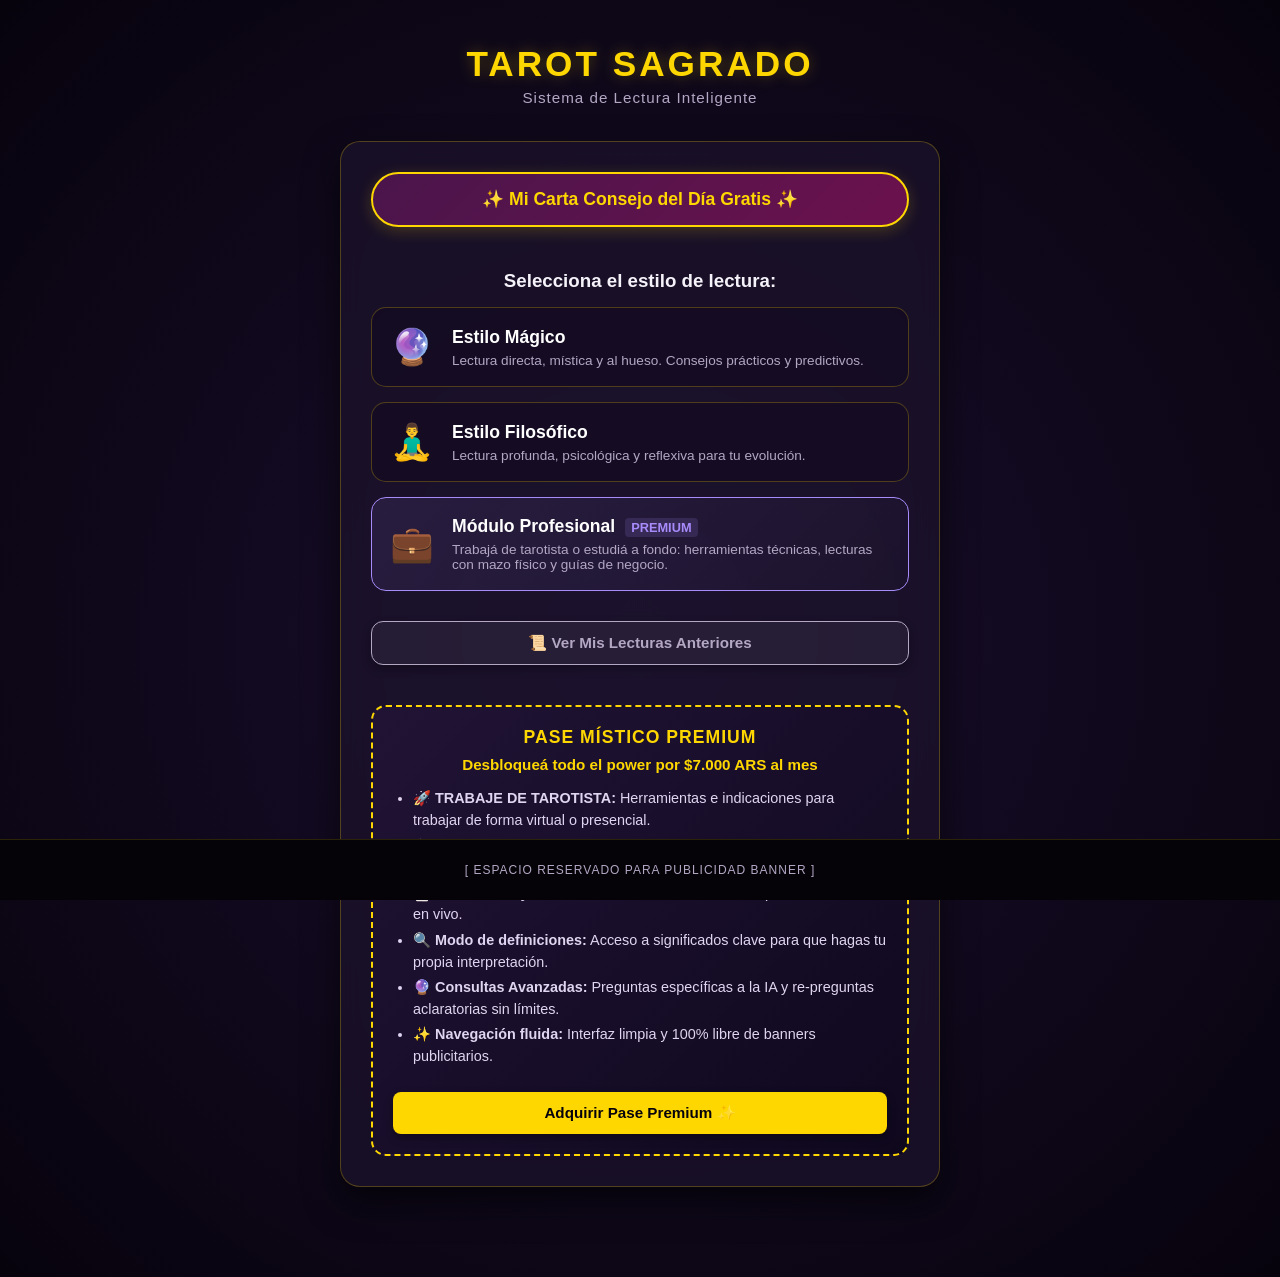
==== index.html @ a41a6e85 "Update index.html" ====
<!DOCTYPE html>
<html lang="es">
<head>
    <meta charset="UTF-8">
    <meta name="viewport" content="width=device-width, initial-scale=1.0">
    <title>Tarot Duplas Místicas</title>
    <link rel="icon" href="data:image/svg+xml,<svg xmlns=%22http://www.w3.org/2000/svg%22 viewBox=%220 0 100 100%22><text y=%22.9em%22 font-size=%2290%22>🔮</text></svg>">
    <link rel="stylesheet" href="./css/estilos.css">
</head>
<body>

<div class="container">
    <h1>Tarot Sagrado</h1>
    <div class="subtitle">Sistema de Lectura Inteligente</div>

    <!-- PANTALLA 1: PORTADA PRINCIPAL -->
    <div id="screen-portada" class="screen">
        <button class="btn-carta-diaria" onclick="tirarCartaDiaria()">
            ✨ Mi Carta Consejo del Día Gratis ✨
        </button>

        <h3 style="margin-bottom: 15px;">Selecciona el estilo de lectura:</h3>
        <div class="menu-portada">
            
            <!-- ESTILO MÁGICO (GRATIS) -->
            <div class="opcion-tarjeta" onclick="irAlEjeConsulta('magico')">
                <div class="opcion-icono">🔮</div>
                <div class="opcion-info">
                    <h3>Estilo Mágico</h3>
                    <p>Lectura directa, mística y al hueso. Consejos prácticos y predictivos.</p>
                </div>
            </div>

            <!-- ESTILO FILOSÓFICO (GRATIS) -->
            <div class="opcion-tarjeta" onclick="irAlEjeConsulta('filosofico')">
                <div class="opcion-icono">🧘‍♂️</div>
                <div class="opcion-info">
                    <h3>Estilo Filosófico</h3>
                    <p>Lectura profunda, psicológica y reflexiva para tu evolución.</p>
                </div>
            </div>

            <!-- 🔥 UNIFICADO: MÓDULO PROFESIONAL (PREMIUM) -->
            <div class="opcion-tarjeta" style="border-color: #a78bfa; background: linear-gradient(135deg, rgba(167, 139, 250, 0.1), rgba(167, 139, 250, 0.01));" onclick="abrirModuloProfesional()">
                <div class="opcion-icono">💼</div>
                <div class="opcion-info">
                    <h3>Módulo Profesional <span style="color: #a78bfa; font-size: 0.8rem; font-weight: bold; background: rgba(167, 139, 250, 0.15); padding: 2px 6px; border-radius: 4px; margin-left: 5px;">PREMIUM</span></h3>
                    <p>Trabajá de tarotista o estudiá a fondo: herramientas técnicas, lecturas con mazo físico y guías de negocio.</p>
                </div>
            </div>
        </div>

        <button onclick="abrirHistorial()" style="background: rgba(255, 255, 255, 0.05); border: 1px solid var(--muted-text); color: var(--muted-text); width: 100%; padding: 12px; margin-bottom: 25px; border-radius: 12px; font-size: 0.95rem; cursor: pointer;">
            📜 Ver Mis Lecturas Anteriores
        </button>

        <!-- BANNER DE SUSCRIPCIÓN PREMIUM -->
        <div class="banner-suscripcion">
            <h4>Pase Místico Premium</h4>
            <p style="font-size: 0.95rem; margin: 5px 0 15px 0; color: #ffd700; font-weight: bold;">
                Desbloqueá todo el power por $7.000 ARS al mes
            </p>
            
            <ul style="text-align: left; margin: 0 auto; max-width: 480px; font-size: 0.9rem; line-height: 1.5;">
                <li>🚀 <b>TRABAJE DE TAROTISTA:</b> Herramientas e indicaciones para trabajar de forma virtual o presencial.</li>
                <li>📚 <b>Primeros pasos:</b> Instrucciones guiadas para comenzar tu camino como tarotista profesional.</li>
                <li>🃏 <b>Mazo Físico y Modo Tarotista:</b> Accesos ilimitados para tus sesiones en vivo.</li>
                <li>🔍 <b>Modo de definiciones:</b> Acceso a significados clave para que hagas tu propia interpretación.</li>
                <li>🔮 <b>Consultas Avanzadas:</b> Preguntas específicas a la IA y re-preguntas aclaratorias sin límites.</li>
                <li>✨ <b>Navegación fluida:</b> Interfaz limpia y 100% libre de banners publicitarios.</li>
            </ul>

            <button class="btn-suscribirse" style="margin-top: 20px;" onclick="window.open('TU_LINK_DE_MERCADO_PAGO', '_blank')">
                Adquirir Pase Premium ✨
            </button>
        </div>
    </div> <!-- AQUÍ ESTABA EL ERROR: Se cerró correctamente la pantalla de portada -->

    <!-- PANTALLA: CARGA DE MAZO FÍSICO -->
    <div id="screen-physic" class="screen hidden" style="display: none;">
        <!-- Se unificó el ID correcto para empatar con app.js -->
    </div>

    <div id="screen-fisico" class="screen hidden" style="display: none;">
        <h2 style="color: #ffd700; margin-bottom: 5px;">🔮 Mazo Físico</h2>
        <p style="font-size: 0.9rem; color: #ccc; margin-bottom: 20px;">
            Mezclá tu mazo de 78 cartas, sacá dos duplas y cargalas a continuación:
        </p>

        <div class="dupla-container" style="background: rgba(255, 255, 255, 0.03); padding: 15px; border-radius: 10px; margin-bottom: 15px; border: 1px solid rgba(255,215,0,0.1);">
            <h4 style="color: #a855f7; margin-bottom: 10px; text-transform: uppercase; font-size: 0.85rem; letter-spacing: 1px;">
                🌓 Dupla 1: Situación Actual y Pasado
            </h4>
            <div style="margin-bottom: 10px;">
                <label style="display:block; font-size: 0.8rem; margin-bottom: 4px;">Carta 1 (Presente):</label>
                <select id="fisico-carta1" class="select-carta-fisica"></select>
            </div>
            <div>
                <label style="display:block; font-size: 0.8rem; margin-bottom: 4px;">Carta 2 (Pasado):</label>
                <select id="fisico-carta2" class="select-carta-fisica"></select>
            </div>
        </div>

        <div class="dupla-container" style="background: rgba(255, 255, 255, 0.03); padding: 15px; border-radius: 10px; margin-bottom: 20px; border: 1px solid rgba(255,215,0,0.1);">
            <h4 style="color: #a855f7; margin-bottom: 10px; text-transform: uppercase; font-size: 0.85rem; letter-spacing: 1px;">
                🚀 Dupla 2: Evolución Futura
            </h4>
            <div style="margin-bottom: 10px;">
                <label style="display:block; font-size: 0.8rem; margin-bottom: 4px;">Carta 3 (Futuro):</label>
                <select id="fisico-carta3" class="select-carta-fisica"></select>
            </div>
            <div>
                <label style="display:block; font-size: 0.8rem; margin-bottom: 4px;">Carta 4 (Resultado):</label>
                <select id="fisico-carta4" class="select-carta-fisica"></select>
            </div>
        </div>

        <button class="btn-carta-diaria" onclick="irAlEjeFisico()" style="background: linear-gradient(135deg, #ffd700, #b8860b); color: #111; font-weight: bold; width: 100%;">
            Confirmar Cartas y Elegir Eje ✨
        </button>
        
        <button onclick="volverAPortada()" style="background: transparent; color: #aaa; border: none; margin-top: 15px; cursor: pointer; text-decoration: underline; font-size: 0.9rem; display: block; margin-left: auto; margin-right: auto;">
            Volver a la portada
        </button>
    </div>

    <!-- PANTALLA 2: SELECCIÓN DEL EJE -->
    <div id="screen-selector" class="screen hidden">
        <h3 id="titulo-eje-estilo">Selecciona el eje de tu consulta:</h3>
        <div class="theme-selector">
            <button onclick="ejecutarLecturaSegunModo('Amor')">❤️ Amor y Relaciones</button>
            <button onclick="ejecutarLecturaSegunModo('Negocios')">💼 Negocios y Dinero</button>
            <button onclick="ejecutarLecturaSegunModo('General')">🔮 Vida General</button>
            <button id="btn-pregunta-especifica" onclick="abrirPantallaPregunta()" style="background: linear-gradient(135deg, rgba(255,215,0,0.1), rgba(168,85,247,0.1)); border-color: #a855f7; color: #a855f7;">
                ✨ Pregunta Específica (Premium)
            </button>
        </div>
        <button class="back-btn" onclick="volverAPortada()">⬅ Volver al Menú</button>
    </div>

    <!-- PANTALLA PREMIUM: CUADRO DE TEXTO PARA PREGUNTA ESPECÍFICA -->
    <div id="screen-pregunta" class="screen hidden">
        <h3 style="color: var(--accent);">🔮 Consulta Específica</h3>
        <p style="font-size: 0.9rem; color: var(--muted-text); margin-bottom: 20px;">
            Escribí tu pregunta con la mayor claridad posible para que la IA adapte la lectura a tu situación real:
        </p>
        
        <textarea id="texto-pregunta-usuario" rows="4" placeholder="Ej: ¿Qué debo tener en cuenta sobre la propuesta laboral que me hicieron ayer?..." style="width: 100%; background: #1a0f2e; color: #fff; border: 1px solid var(--glass-border); padding: 12px; border-radius: 12px; font-size: 1rem; outline: none; resize: none; box-sizing: border-box; margin-bottom: 20px; font-family: inherit;"></textarea>
        
        <button onclick="confirmarPreguntaYEjecutar()" style="background: linear-gradient(135deg, #a855f7, #6b21a8); color: white; border: none; width: 100%;">
            Lanzar Tirada Mística ✨
        </button>
        
        <button class="back-btn" onclick="volverAPortada()">⬅ Volver al Menú Principal</button>
    </div>

    <!-- PANTALLA 3: MESA DE RESULTADOS -->
    <div id="screen-result" class="screen hidden">
        <h3 id="reading-theme-title" style="color: var(--accent); margin-top:0;"></h3>
        
        <div class="tarot-table">
            <div class="duple-box">
                <div class="duple-title">Presente y Pasado</div>
                <div class="card-container">
                    <div id="img-a" class="card-visual"></div>
                    <div id="name-a" class="card-name"></div>
                </div>
                <div class="card-container">
                    <div id="img-b" class="card-visual"></div>
                    <div id="name-b" class="card-name"></div>
                </div>
            </div>
            
            <div class="duple-box">
                <div class="duple-title">Futuro Cercano</div>
                <div class="card-container">
                    <div id="img-c" class="card-visual"></div>
                    <div id="name-c" class="card-name"></div>
                </div>
                <div class="card-container">
                    <div id="img-d" class="card-visual"></div>
                    <div id="name-d" class="card-name"></div>
                </div>
            </div>
        </div>

        <div id="voice-controls" class="voice-panel hidden">
            <button class="btn-voice" onclick="reproducirVoz('todo')">🔊 Leer Todo</button>
            <button class="btn-voice" onclick="reproducirVoz('conclusion')">✨ Solo Conclusión</button>
            <button class="btn-audio-predicciones" onclick="reproducirVoz('predicciones')">🔮 Escuchar Predicciones</button>                                                                                                                                                                                                                                                                                                                                
        </div>

        <!-- CAJA DE TEXTO PARA LA INTERPRETACIÓN -->
        <div class="reading-output" id="interpretation-text"></div>

        <!-- SECCIÓN PREMIUM: CAJA DE RE-PREGUNTA -->
        <div id="contenedor-repregunta" class="voice-panel hidden" style="display: flex; flex-direction: column; gap: 10px; padding: 15px; background: rgba(147, 51, 234, 0.05); border: 1px dashed rgba(147, 51, 234, 0.3);">
            <h4 style="color: #a855f7; margin: 0; font-size: 0.95rem; text-align: left;">✨ ¿Te quedó alguna duda? Preguntale a la IA:</h4>
            <textarea id="texto-repregunta" rows="2" placeholder="Ej: ¿Qué significa esa Muerte en el futuro si sigo con mi plan?..." style="width: 100%; background: #07030d; color: #fff; border: 1px solid rgba(255, 215, 0, 0.2); padding: 10px; border-radius: 8px; font-size: 0.95rem; outline: none; resize: none; box-sizing: border-box; font-family: inherit;"></textarea>
            <button id="btn-enviar-repregunta" onclick="enviarRepreguntaServidor()" style="background: linear-gradient(135deg, #a855f7, #6b21a8); color: white; border: none; padding: 10px; font-size: 0.95rem; border-radius: 8px; width: 100%;">
                Enviar Re-pregunta Premium 🔮
            </button>
        </div>

        <button class="back-btn" onclick="volverInicio()" style="margin-top: 25px;">Nueva Consulta</button>
    </div>

    <!-- PANTALLA NUEVA: SUB-MENÚ MÓDULO PROFESIONAL -->
    <div id="screen-modulo-profesional" class="screen hidden" style="display: none;">
        <h2 style="color: #a78bfa; margin-bottom: 5px;">💼 Módulo Profesional</h2>
        <p style="font-size: 0.95rem; color: #ccc; margin-bottom: 25px;">
            Utilizá el poder de la IA para dar consultas a tus propios clientes, estudiar estructuras o potenciar tu negocio:
        </p>

        <div class="menu-portada">
            <!-- 1. MODO TAROTISTA DIGITAL -->
            <div class="opcion-tarjeta" style="border-color: rgba(167, 139, 250, 0.4);" onclick="verificarAccesoTarotista()">
                <div class="opcion-icono">📖</div>
                <div class="opcion-info">
                    <h3>Modo Tarotista (Digital)</h3>
                    <p>Significados técnicos y objectives en pantalla para interpretar de forma autónoma.</p>
                </div>
            </div>

            <!-- 2. TAROTISTA CON MAZO FÍSICO -->
            <div class="opcion-tarjeta" style="border-color: rgba(167, 139, 250, 0.5);" onclick="verificarAccesoTarotistaFisico()">
                <div class="opcion-icono">📖🃏</div>
                <div class="opcion-info">
                    <h3>Tarotista con Mazo Físico</h3>
                    <p>Tirá tus cartas reales y obtené el desglose analítico y estructural de las duplas.</p>
                </div>
            </div>
<!-- PANTALLA / MODAL: GUÍA DE LECTURA DE TAROT -->
<div id="screen-guia-lectura" class="hidden screen-container" style="display: none;">
    <div class="guia-card" style="max-width: 600px; margin: 20px auto; padding: 20px; background: rgba(20, 15, 35, 0.95); border: 1px solid #a855f7; border-radius: 12px; color: #fff;">
        <h2 style="color: #ffd700; text-align: center; margin-bottom: 20px;">
            ✨ Guía Fundamental de Lectura de Tarot
        </h2>
        
        <div class="guia-contenido" style="line-height: 1.6; color: #e2e8f0; font-size: 0.95rem;">
            <p>
                Este programa le brinda la posibilidad de tener un inicio en la lectura del tarot, la cual se basa en el principio de la <strong>sincronicidad del universo</strong>; también en que el universo quiere decirnos algo y en mostrar que tu alma está conectada a un todo, pudiendo transmitir o conseguir información para ti o para otra persona.
            </p>

            <blockquote style="border-left: 3px solid #a855f7; margin: 15px 0; background: rgba(168,85,247,0.1); padding: 10px; border-radius: 4px;">
                <strong>El Sistema de Lectura por Duplas:</strong><br>
                Le da una gran riqueza a los resultados por sobre otros sistemas. Cada dupla puede brindar un significado particular. Por ejemplo: si tuviéramos la dupla del <em>2 de Espadas</em> con <em>El Sol</em>, podemos interpretar simbólicamente que una persona atada o contenida se libera.
            </blockquote>

            <p>
                En esta app, tenemos la <strong>Primer Dupla</strong>, que nos indica la <em>situación actual</em> de la persona, y la <strong>Dupla 2</strong>, que nos muestra <em>cómo desembocará la situación</em>.
            </p>

            <p>
                En caso de que el tarot indique un resultado negativo, nos permite avisar al consultante que debe cambiar de dirección y energía.
            </p>

            <p>
                💡 <em>Recomendación:</em> Es interesante usar los métodos de la app para tirar una pareja de duplas, y luego, si se quiere, otro par de duplas aclaratorias.
            </p>

            <hr style="border-color: rgba(255,255,255,0.1); margin: 15px 0;">

            <p>
                🌌 Cada vez que estemos por consultar al tarot, debemos tener el deseo en nuestro interior de que el universo y las cartas nos indiquen la respuesta.
            </p>

            <p>
                🃏 Si se usa un mazo físico, se debe barajar bien confiando en la sincronicidad del universo. Aunque sería más avanzado tocar las cartas y sentir en nuestro interior cuáles serían las correctas.
            </p>
        </div>

        <div style="text-align: center; margin-top: 25px;">
            <button onclick="volverAlModuloProfesional()" style="background: #a855f7; color: white; border: none; padding: 10px 20px; border-radius: 8px; cursor: pointer; font-weight: bold;">
                ⬅ Volver al Módulo Profesional
            </button>
        </div>
    </div>
</div>
            <!-- 3. PARA MAZO FÍSICO TRADICIONAL -->
            <div class="opcion-tarjeta" style="border-color: rgba(255,215,0,0.3);" onclick="verificarAccesoFisico()">
                <div class="opcion-icono">🃏</div>
                <div class="opcion-info">
                    <h3>Mazo Físico Predictivo <span id="badge-fisico-muestra-prof" style="color: #ffd700; font-size: 0.75rem; font-weight: bold; background: rgba(255,215,0,0.1); padding: 1px 4px; border-radius: 4px;">5 Muestras</span></h3>
                    <p>Ingresá las cartas de tus clientes y obtené la traducción fluida de la IA.</p>
                </div>
            </div>
        </div>
             <!-- Botón para la guía de lectura -->
            <button onclick="abrirGuiaLectura()" class="btn-profesional btn-guia-mística">
             📖 Guía: ¿Cómo se lee el Tarot?
      </button>
        
        <!-- 💡 SECCIÓN EDUCATIVA / GUÍA DE NEGOCIO -->
        <div class="banner-suscripcion" style="background: rgba(255, 255, 255, 0.02); border: 1px dashed rgba(167, 139, 250, 0.3); margin-top: 25px;">
            <h4 style="color: #ffd700; margin-top: 0;">💡 ¿Cómo usar este módulo para ganar dinero?</h4>
            <p style="font-size: 0.85rem; color: #b3a7c4; text-align: left; line-height: 1.4; margin-bottom: 0;">
                <b>Paso 1:</b> Atendé a tu cliente de forma presencial o virtual. <br>
                <b>Paso 2:</b> Usá el modo <i>"Mazo Físico Predictivo"</i> para que la IA redacte la lectura por vos en segundos. <br>
                <b>Paso 3:</b> Si el cliente te hace repreguntas difíciles, usá el botón de la IA para responderle con precisión profesional al instante. ¡Cobrá por tus lecturas y recuperá tu pase premium en el primer día!
            </p>
        </div>

        <button class="back-btn" onclick="volverAPortada()" style="margin-top: 25px; width: 100%;">⬅ Volver al Menú Principal</button>
    </div>

    <!-- PANTALLA 4: HISTORIAL DE LECTURAS -->
    <div id="screen-historial" class="screen hidden">
        <h3 style="color: var(--accent); margin-top: 0;">📜 Historial de Lecturas</h3>
        <p style="font-size: 0.85rem; color: var(--muted-text); margin-bottom: 20px;">
            Aquí se guardan tus últimas consultas del dispositivo.
        </p>
        
        <div id="lista-historial-contenedor" style="display: flex; flex-direction: column; gap: 15px; text-align: left; max-height: 400px; overflow-y: auto; padding-right: 5px;"></div>
        
        <button class="back-btn" onclick="volverAPortada()" style="margin-top: 20px;">⬅ Volver al Menú</button>
    </div>

</div> <!-- FIN DEL CONTAINER PRINCIPAL -->

<div class="ad-banner-space">
    <div class="ad-placeholder-text">[ Espacio reservado para Publicidad Banner ]</div>
</div>

<script src="./js/arcanos.js"></script>
<script src="./js/app.js"></script>
</body>
</html>
---- css/estilos.css ----
:root {
            --bg-gradient: radial-gradient(circle at center, #1a0f2e 0%, #07030d 100%);
            --card-bg: rgba(30, 20, 45, 0.65);
            --accent: #ffd700;
            --accent-glow: rgba(255, 215, 0, 0.3);
            --text-color: #f5f2f9;
            --muted-text: #b3a7c4;
            --glass-border: rgba(255, 215, 0, 0.25);
        }

        body {
            font-family: 'Segoe UI', Tahoma, Geneva, Verdana, sans-serif;
            background: var(--bg-gradient);
            color: var(--text-color);
            margin: 0;
            padding: 20px 20px 90px 20px;
            display: flex;
            flex-direction: column;
            align-items: center;
            min-height: 100vh;
            box-sizing: border-box;
        }

        .container {
            max-width: 600px;
            width: 100%;
            text-align: center;
        }

        h1 {
            color: var(--accent);
            font-size: 2.2rem;
            margin-bottom: 5px;
            text-transform: uppercase;
            letter-spacing: 3px;
            text-shadow: 0 0 15px var(--accent-glow);
        }

        .subtitle {
            color: var(--muted-text);
            margin-bottom: 35px;
            font-size: 0.95rem;
            letter-spacing: 1px;
        }

        .screen {
            background: var(--card-bg);
            backdrop-filter: blur(12px);
            -webkit-backdrop-filter: blur(12px);
            padding: 30px;
            border-radius: 20px;
            box-shadow: 0 15px 35px rgba(0, 0, 0, 0.6);
            border: 1px solid var(--glass-border);
            transition: all 0.5s ease;
        }

        .hidden {
            display: none !important;
        }

        .theme-selector {
            display: grid;
            grid-template-columns: 1fr;
            gap: 15px;
            margin-top: 20px;
        }

        button {
            background: rgba(255, 255, 255, 0.03);
            color: var(--text-color);
            border: 2px solid var(--accent);
            padding: 15px 20px;
            font-size: 1.1rem;
            border-radius: 12px;
            cursor: pointer;
            transition: all 0.3s cubic-bezier(0.4, 0, 0.2, 1);
            font-weight: bold;
            box-shadow: 0 4px 10px rgba(0,0,0,0.3);
        }

        button:hover {
            background: var(--accent);
            color: #07030d;
            box-shadow: 0 0 20px var(--accent-glow);
            transform: translateY(-2px);
        }

        .btn-carta-diaria {
            background: linear-gradient(135deg, #4a154b, #6b114d);
            border: 2px solid var(--accent);
            color: var(--accent);
            padding: 15px 25px;
            font-size: 1.1rem;
            font-weight: bold;
            border-radius: 30px;
            cursor: pointer;
            box-shadow: 0 4px 15px rgba(255, 215, 0, 0.2);
            transition: all 0.3s ease;
            width: 100%;
            margin-bottom: 25px;
        }

        .btn-carta-diaria:hover {
            transform: translateY(-2px);
            box-shadow: 0 6px 20px rgba(255, 215, 0, 0.4);
        }

        .menu-portada {
            display: flex;
            flex-direction: column;
            gap: 15px;
            margin-bottom: 30px;
        }

        .opcion-tarjeta {
            background: rgba(20, 12, 35, 0.7);
            border: 1px solid rgba(255, 215, 0, 0.25);
            border-radius: 15px;
            padding: 18px;
            display: flex;
            align-items: center;
            text-align: left;
            cursor: pointer;
            transition: all 0.2s ease;
            position: relative;
        }

        .opcion-tarjeta:hover {
            border-color: var(--accent);
            background: rgba(40, 25, 65, 0.8);
            transform: scale(1.02);
        }

        .opcion-icono {
            font-size: 2.2rem;
            margin-right: 18px;
        }

        .opcion-info h3 {
            margin: 0 0 5px 0;
            color: #fff;
            font-size: 1.1rem;
        }

        .opcion-info p {
            margin: 0;
            font-size: 0.85rem;
            color: var(--muted-text);
        }

        .banner-suscripcion {
            background: linear-gradient(135deg, rgba(35,20,55,0.9), rgba(15,8,30,0.9));
            border: 2px dashed var(--accent);
            border-radius: 15px;
            padding: 20px;
            margin-top: 15px;
        }

        .banner-suscripcion h4 {
            color: var(--accent);
            margin: 0 0 8px 0;
            font-size: 1.1rem;
            text-transform: uppercase;
            letter-spacing: 1px;
        }

        .banner-suscripcion ul {
            text-align: left;
            font-size: 0.85rem;
            padding-left: 20px;
            margin: 10px 0 15px 0;
            color: #e0d5f0;
        }

        .banner-suscripcion li {
            margin-bottom: 4px;
        }

        .btn-suscribirse {
            background: var(--accent);
            color: #07030d;
            border: none;
            padding: 12px 20px;
            font-weight: bold;
            font-size: 0.95rem;
            border-radius: 8px;
            cursor: pointer;
            width: 100%;
        }

        .select-carta-fisica {
            width: 100%;
            background: #1a0f2e;
            color: #fff;
            border: 1px solid rgba(255, 215, 0, 0.3);
            padding: 10px;
            border-radius: 8px;
            font-size: 1rem;
            outline: none;
            cursor: pointer;
            margin-top: 2px;
        }

        .select-carta-fisica:focus {
            border-color: #a855f7;
            box-shadow: 0 0 8px rgba(168, 85, 247, 0.4);
        }

        .reading-section {
            background: rgba(20, 12, 35, 0.6) !important;
            border: 1px solid rgba(255, 215, 0, 0.15) !important;
            padding: 18px !important;
            border-radius: 12px !important;
            margin-top: 15px !important;
            margin-bottom: 15px !important;
            transition: all 0.3s ease;
            border-left: 4px solid var(--accent) !important;
        }

        .reading-section h3 {
            color: var(--accent);
            margin-top: 0;
            margin-bottom: 10px;
            font-size: 1.1rem;
        }

        .reading-section.resaltado-místico {
            background: rgba(147, 51, 234, 0.12) !important;
            border: 1px solid rgba(147, 51, 234, 0.4) !important;
            border-left: 6px solid #a855f7 !important;
            box-shadow: 0 0 15px rgba(147, 51, 234, 0.2) !important;
        }

        .btn-audio-predicciones {
            background: linear-gradient(135deg, #9333ea, #6b21a8);
            color: white;
            border: 1px solid rgba(255, 255, 255, 0.2);
            padding: 10px 18px;
            font-size: 0.9rem;
            border-radius: 20px;
            cursor: pointer;
            margin: 8px 4px;
            font-weight: bold;
            box-shadow: 0 4px 10px rgba(147, 51, 234, 0.3);
            transition: all 0.2s ease;
        }

        .btn-audio-predicciones:hover {
            transform: scale(1.03);
            box-shadow: 0 4px 15px rgba(147, 51, 234, 0.5);
        }

        .tarot-table {
            display: grid;
            grid-template-columns: 1fr 1fr;
            gap: 20px;
            margin: 25px 0;
        }

        .duple-box {
            border: 1px solid rgba(255, 215, 0, 0.15);
            padding: 15px;
            border-radius: 15px;
            background: rgba(0, 0, 0, 0.3);
            box-shadow: inset 0 0 15px rgba(0,0,0,0.5);
        }

        .duple-title {
            color: var(--accent);
            font-size: 0.9rem;
            text-transform: uppercase;
            letter-spacing: 1.5px;
            margin-bottom: 15px;
            font-weight: bold;
        }

        .card-container {
            margin: 12px 0;
            display: flex;
            flex-direction: column;
            align-items: center;
        }

        .card-visual {
            width: 100px;
            height: 160px;
            background-color: #251a36;
            border-radius: 8px;
            border: 2px solid var(--accent);
            box-shadow: 0 8px 16px rgba(0,0,0,0.5);
            display: flex;
            justify-content: center;
            align-items: center;
            overflow: hidden;
            background-size: cover;
            background-position: center;
            transition: all 0.5s ease;
        }

        .card-name {
            margin-top: 6px;
            font-size: 0.9rem;
            font-weight: 600;
            color: var(--text-color);
        }

        .reading-output {
            text-align: left;
            margin-top: 25px;
            line-height: 1.7;
        }

        .voice-panel {
            display: grid;
            grid-template-columns: 1fr 1fr;
            gap: 12px;
            margin: 20px 0;
            padding: 12px;
            background: rgba(255, 255, 255, 0.02);
            border-radius: 12px;
            border: 1px solid rgba(255, 215, 0, 0.1);
        }

        .btn-voice {
            font-size: 0.95rem;
            padding: 12px;
            border-color: #b3a7c4;
            color: #b3a7c4;
            background: transparent;
        }

        .btn-voice:hover {
            border-color: var(--accent);
            color: var(--accent);
            box-shadow: 0 0 10px rgba(255, 215, 0, 0.15);
        }

        .back-btn {
            margin-top: 15px;
            width: 100%;
            background: rgba(255, 255, 255, 0.05);
            border-color: var(--muted-text);
            color: var(--muted-text);
        }

        .back-btn:hover {
            background: #ff4a4a;
            border-color: #ff4a4a;
            color: white;
            box-shadow: 0 0 15px rgba(255, 74, 74, 0.4);
        }

        .ad-banner-space {
            position: fixed;
            bottom: 0;
            left: 0;
            width: 100%;
            height: 60px;
            background-color: #050308;
            border-top: 1px solid rgba(255, 215, 0, 0.15);
            display: flex;
            justify-content: center;
            align-items: center;
            z-index: 9999;
        }

        .ad-placeholder-text {
            color: var(--muted-text);
            font-size: 0.75rem;
            letter-spacing: 1px;
            text-transform: uppercase;
        }
/* ==========================================
   CORRECCIÓN PARA IMÁGENES REALES DE CARTAS
   ========================================== */
.card-visual img {
    width: 100%;
    height: 100%;
    object-fit: cover; /* Hace que la foto se adapte perfecto al rectángulo de 100x160 sin deformarse */
    display: block;
}

/* Ajuste opcional: Si querés que en el celular las cartas se vean un poquito más grandes y cómodas */
@media (max-width: 480px) {
    .card-visual {
        width: 120px;
        height: 190px;
    }
}
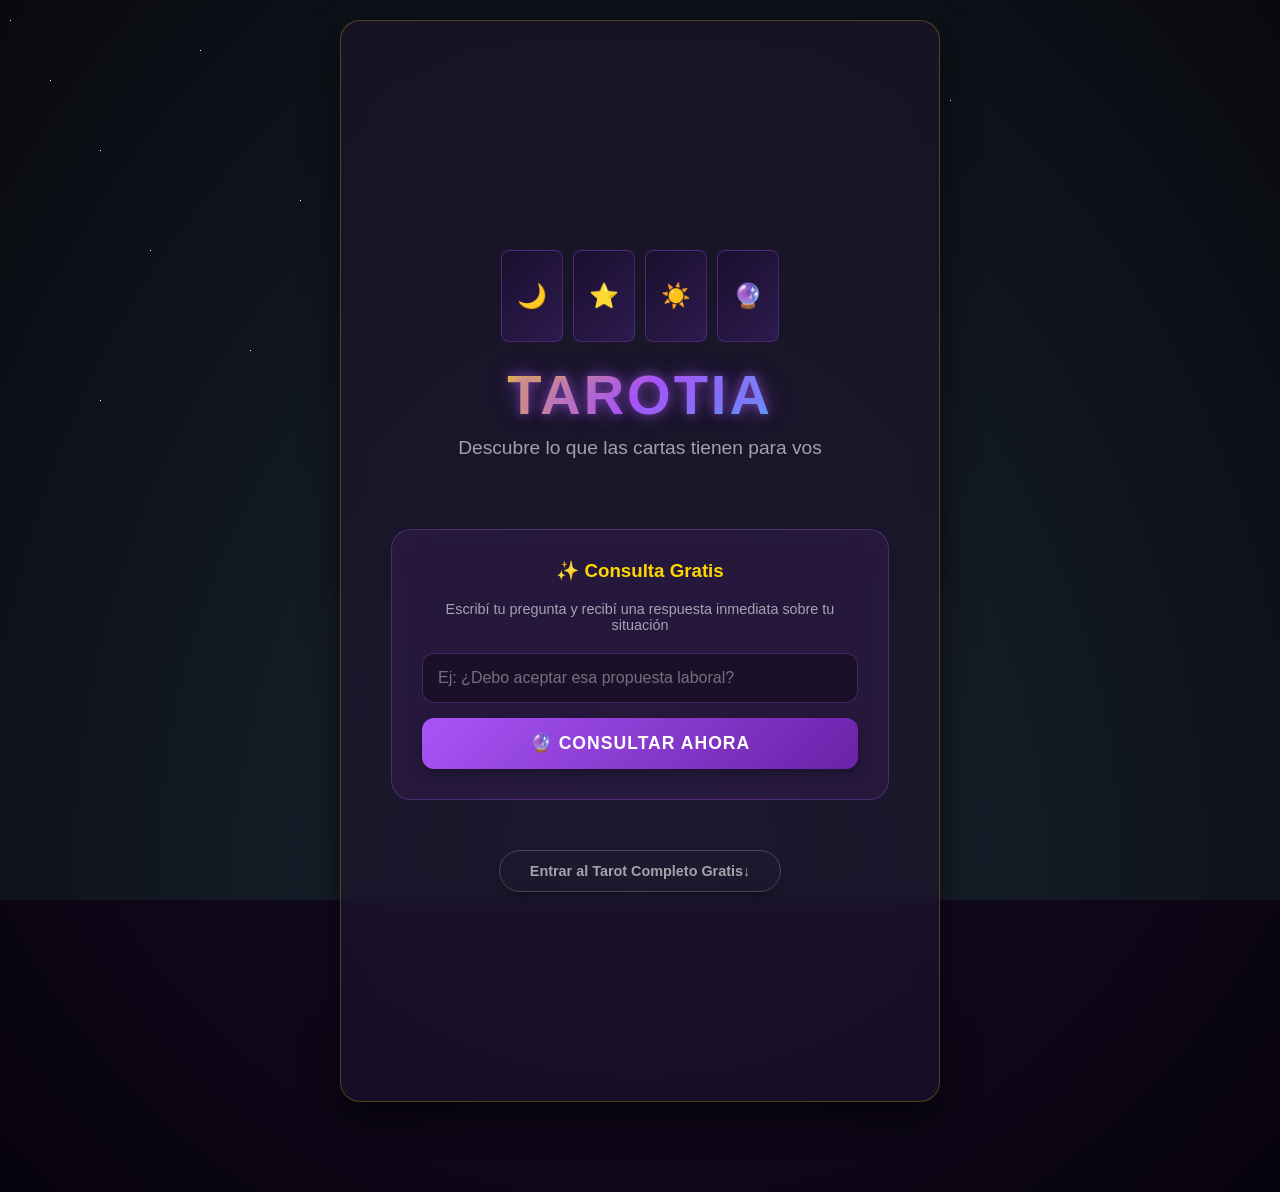
==== commit 3263de01: "Update print statement from 'Hello' to 'Goodbye'" ====
--- a/index.html
+++ b/index.html
@@ -3,164 +3,552 @@
 <head>
     <meta charset="UTF-8">
     <meta name="viewport" content="width=device-width, initial-scale=1.0">
-    <title>Tarot Duplas Místicas</title>
+    <title>TarotIA - Descubre tu Futuro</title>
     <link rel="icon" href="data:image/svg+xml,<svg xmlns=%22http://www.w3.org/2000/svg%22 viewBox=%220 0 100 100%22><text y=%22.9em%22 font-size=%2290%22>🔮</text></svg>">
     <link rel="stylesheet" href="./css/estilos.css">
+    <style>
+        .landing-bg {
+            position: fixed;
+            top: 0; left: 0; width: 100%; height: 100%;
+            background: radial-gradient(ellipse at bottom, #1b2735 0%, #090a0f 100%);
+            z-index: -1;
+            overflow: hidden;
+        }
+        .stars {
+            width: 1px; height: 1px;
+            background: transparent;
+            box-shadow: 
+                10px 20px #fff, 50px 80px #fff, 100px 150px #fff,
+                200px 50px #fff, 300px 200px #fff, 400px 100px #fff,
+                500px 300px #fff, 600px 50px #fff, 700px 250px #fff,
+                800px 150px #fff, 900px 350px #fff, 100px 400px #fff,
+                250px 350px #fff, 450px 400px #fff, 650px 100px #fff,
+                850px 300px #fff, 150px 250px #fff, 350px 50px #fff,
+                550px 200px #fff, 750px 400px #fff, 950px 100px #fff;
+            animation: animStar 50s linear infinite;
+        }
+        .stars::after {
+            content: " ";
+            position: absolute;
+            top: 2000px;
+            width: 1px; height: 1px;
+            background: transparent;
+            box-shadow: 
+                10px 20px #fff, 50px 80px #fff, 100px 150px #fff,
+                200px 50px #fff, 300px 200px #fff, 400px 100px #fff,
+                500px 300px #fff, 600px 50px #fff, 700px 250px #fff,
+                800px 150px #fff, 900px 350px #fff, 100px 400px #fff,
+                250px 350px #fff, 450px 400px #fff, 650px 100px #fff,
+                850px 300px #fff, 150px 250px #fff, 350px 50px #fff,
+                550px 200px #fff, 750px 400px #fff, 950px 100px #fff;
+        }
+        @keyframes animStar {
+            from { transform: translateY(0px); }
+            to { transform: translateY(-2000px); }
+        }
+        .glow-text {
+            text-shadow: 0 0 10px rgba(168,85,247,0.5), 0 0 20px rgba(168,85,247,0.3), 0 0 30px rgba(168,85,247,0.2);
+            animation: pulse-glow 3s ease-in-out infinite;
+        }
+        @keyframes pulse-glow {
+            0%, 100% { opacity: 1; }
+            50% { opacity: 0.85; }
+        }
+        .floating {
+            animation: float 6s ease-in-out infinite;
+        }
+        @keyframes float {
+            0%, 100% { transform: translateY(0px); }
+            50% { transform: translateY(-20px); }
+        }
+        .consulta-gratis-box {
+            background: rgba(168, 85, 247, 0.08);
+            border: 1px solid rgba(168, 85, 247, 0.3);
+            border-radius: 20px;
+            padding: 30px;
+            max-width: 500px;
+            margin: 30px auto;
+            backdrop-filter: blur(10px);
+            transition: all 0.3s ease;
+        }
+        .consulta-gratis-box:hover {
+            border-color: rgba(168, 85, 247, 0.6);
+            box-shadow: 0 0 30px rgba(168, 85, 247, 0.15);
+        }
+        .consulta-gratis-box input {
+            width: 100%;
+            padding: 15px;
+            border-radius: 12px;
+            border: 1px solid rgba(168, 85, 247, 0.3);
+            background: rgba(0,0,0,0.3);
+            color: #fff;
+            font-size: 1rem;
+            margin-bottom: 15px;
+            box-sizing: border-box;
+            outline: none;
+            transition: all 0.3s;
+        }
+        .consulta-gratis-box input:focus {
+            border-color: #a855f7;
+            box-shadow: 0 0 15px rgba(168, 85, 247, 0.2);
+        }
+        .consulta-gratis-box input::placeholder {
+            color: rgba(255,255,255,0.4);
+        }
+        .btn-consulta-gratis {
+            width: 100%;
+            padding: 15px;
+            border-radius: 12px;
+            border: none;
+            background: linear-gradient(135deg, #a855f7, #6b21a8);
+            color: white;
+            font-size: 1.1rem;
+            font-weight: bold;
+            cursor: pointer;
+            transition: all 0.3s;
+            text-transform: uppercase;
+            letter-spacing: 1px;
+            text-decoration: none;
+            display: inline-block;
+            box-sizing: border-box;
+            text-align: center;
+        }
+        .btn-consulta-gratis:hover {
+            transform: translateY(-2px);
+            box-shadow: 0 10px 30px rgba(168, 85, 247, 0.4);
+        }
+        .btn-entrar-app {
+            background: transparent;
+            border: 1px solid rgba(255,255,255,0.2);
+            color: rgba(255,255,255,0.6);
+            padding: 12px 30px;
+            border-radius: 30px;
+            cursor: pointer;
+            font-size: 0.9rem;
+            transition: all 0.3s;
+            margin-top: 20px;
+        }
+        .btn-entrar-app:hover {
+            border-color: #ffd700;
+            color: #ffd700;
+        }
+        .landing-content {
+            text-align: center;
+            padding: 60px 20px;
+            min-height: 100vh;
+            display: flex;
+            flex-direction: column;
+            justify-content: center;
+            align-items: center;
+        }
+        .landing-title {
+            font-size: 3.5rem;
+            margin: 0;
+            background: linear-gradient(135deg, #ffd700, #a855f7, #38bdf8);
+            -webkit-background-clip: text;
+            -webkit-text-fill-color: transparent;
+            background-clip: text;
+        }
+        .landing-subtitle {
+            font-size: 1.2rem;
+            color: rgba(255,255,255,0.6);
+            margin-top: 10px;
+            margin-bottom: 40px;
+        }
+        .mini-cartas {
+            display: flex;
+            justify-content: center;
+            gap: 10px;
+            margin: 20px 0;
+        }
+        .mini-carta {
+            width: 60px;
+            height: 90px;
+            background: linear-gradient(135deg, #1a0f2e, #2d1b4e);
+            border: 1px solid rgba(168,85,247,0.3);
+            border-radius: 8px;
+            display: flex;
+            align-items: center;
+            justify-content: center;
+            font-size: 1.5rem;
+            animation: float 4s ease-in-out infinite;
+        }
+        .mini-carta:nth-child(2) { animation-delay: 0.5s; }
+        .mini-carta:nth-child(3) { animation-delay: 1s; }
+        .mini-carta:nth-child(4) { animation-delay: 1.5s; }
+        .screen.hidden { display: none !important; }
+        .auth-box {
+            max-width: 400px;
+            margin: 0 auto;
+        }
+        .auth-input {
+            width: 100%;
+            padding: 15px;
+            border-radius: 12px;
+            border: 1px solid rgba(168, 85, 247, 0.3);
+            background: rgba(0,0,0,0.3);
+            color: #fff;
+            font-size: 1rem;
+            margin-bottom: 12px;
+            box-sizing: border-box;
+            outline: none;
+            transition: all 0.3s;
+        }
+        .auth-input:focus {
+            border-color: #a855f7;
+            box-shadow: 0 0 15px rgba(168, 85, 247, 0.2);
+        }
+        .auth-input::placeholder {
+            color: rgba(255,255,255,0.4);
+        }
+
+        /* === ESTILOS NUEVOS: HISTORIAL === */
+        .historial-card {
+            background: rgba(255,255,255,0.03);
+            border: 1px solid rgba(168,85,247,0.15);
+            border-radius: 12px;
+            padding: 16px;
+            transition: all 0.3s ease;
+            margin-bottom: 12px;
+        }
+        .historial-card:hover {
+            border-color: rgba(168,85,247,0.3);
+            background: rgba(255,255,255,0.05);
+        }
+        .historial-header {
+            display: flex;
+            justify-content: space-between;
+            align-items: center;
+            margin-bottom: 10px;
+            font-size: 0.85rem;
+        }
+        .historial-eje {
+            color: #ffd700;
+            font-weight: bold;
+        }
+        .historial-fecha {
+            color: rgba(255,255,255,0.4);
+            font-size: 0.75rem;
+        }
+        .historial-cartas {
+            display: flex;
+            flex-direction: column;
+            gap: 6px;
+            margin: 10px 0;
+        }
+        .historial-dupla {
+            display: flex;
+            gap: 8px;
+            justify-content: center;
+        }
+        .carta-mini {
+            background: rgba(168,85,247,0.08);
+            border: 1px solid rgba(168,85,247,0.2);
+            border-radius: 6px;
+            padding: 4px 10px;
+            font-size: 0.8rem;
+            color: #a78bfa;
+        }
+        .historial-resumen {
+            font-size: 0.85rem;
+            color: rgba(255,255,255,0.5);
+            margin: 8px 0 0 0;
+            line-height: 1.4;
+            font-style: italic;
+        }
+
+        /* === ESTILOS NUEVOS: CONECTOR DUPLAS === */
+        .conector-duplas {
+            display: flex;
+            align-items: center;
+            justify-content: center;
+            margin: 15px 0;
+            gap: 12px;
+        }
+        .conector-linea {
+            flex: 1;
+            height: 1px;
+            background: linear-gradient(90deg, transparent, #a855f7, #ffd700, transparent);
+            max-width: 80px;
+        }
+        .conector-texto {
+            color: rgba(255,255,255,0.3);
+            font-size: 0.7rem;
+            text-transform: uppercase;
+            letter-spacing: 2px;
+        }
+
+        /* === ESTILOS NUEVOS: BANNER PREMIUM === */
+        .banner-premium-box {
+            background: linear-gradient(135deg, rgba(255,215,0,0.08), rgba(168,85,247,0.05));
+            border: 1px solid rgba(255,215,0,0.25);
+            border-radius: 16px;
+            padding: 20px;
+            margin-bottom: 25px;
+            text-align: center;
+            position: relative;
+            overflow: hidden;
+        }
+    </style>
+<base target="_blank">
+<base target="_blank">
 </head>
 <body>
 
+<div class="landing-bg">
+    <div class="stars"></div>
+</div>
+
 <div class="container">
-    <h1>Tarot Sagrado</h1>
-    <div class="subtitle">Sistema de Lectura Inteligente</div>
-
-    <!-- PANTALLA 1: PORTADA PRINCIPAL -->
-    <div id="screen-portada" class="screen">
-        <button class="btn-carta-diaria" onclick="tirarCartaDiaria()">
-            ✨ Mi Carta Consejo del Día Gratis ✨
-        </button>
-
-        <h3 style="margin-bottom: 15px;">Selecciona el estilo de lectura:</h3>
+
+    <!-- ========== LANDING PAGE ========== -->
+    <div id="screen-landing" class="screen">
+        <div class="landing-content">
+            <div class="floating">
+                <div class="mini-cartas">
+                    <div class="mini-carta">🌙</div>
+                    <div class="mini-carta">⭐</div>
+                    <div class="mini-carta">☀️</div>
+                    <div class="mini-carta">🔮</div>
+                </div>
+            </div>
+
+            <h1 class="landing-title glow-text">TarotIA</h1>
+            <p class="landing-subtitle">Descubre lo que las cartas tienen para vos</p>
+
+            <div class="consulta-gratis-box">
+                <h3 style="color: #ffd700; margin-top: 0;">✨ Consulta Gratis</h3>
+                <p style="color: rgba(255,255,255,0.6); font-size: 0.9rem; margin-bottom: 20px;">
+                    Escribí tu pregunta y recibí una respuesta inmediata sobre tu situación
+                </p>
+                <input type="text" id="input-pregunta-gratis" 
+                       placeholder="Ej: ¿Debo aceptar esa propuesta laboral?" 
+                       onkeypress="if(event.key==='Enter') consultaGratis()">
+                <button class="btn-consulta-gratis" onclick="consultaGratis()">
+                    🔮 Consultar Ahora
+                </button>
+            </div>
+
+            <button class="btn-entrar-app" onclick="entrarAppCompleta()">
+                  Entrar al Tarot Completo Gratis↓
+            </button>
+        </div>
+    </div>
+
+    <!-- ========== RESULTADO CONSULTA GRATIS ========== -->
+    <div id="screen-gratis-result" class="screen hidden">
+        <h2 style="color: #ffd700; text-align: center; margin-top: 0;">✨ Tu Respuesta</h2>
+        <p style="text-align: center; color: rgba(255,255,255,0.5); font-size: 0.9rem; margin-bottom: 20px;">
+            Pregunta: <span id="gratis-pregunta-mostrar" style="color: #a78bfa;"></span>
+        </p>
+
+        <div class="mini-cartas" id="gratis-cartas-visuales" style="margin-bottom: 20px;"></div>
+
+        <div id="gratis-respuesta-contenedor"></div>
+
+        <div style="text-align: center; margin-top: 30px; display: flex; gap: 15px; justify-content: center; flex-wrap: wrap;">
+            <button class="btn-consulta-gratis" onclick="nuevaConsultaGratis()" style="max-width: 250px;">
+                🔄 Nueva Consulta
+            </button>
+            <button class="btn-entrar-app" onclick="entrarAppCompleta()" style="margin-top: 0; padding: 15px 30px;">
+                🔒 Ver Tarot Completo
+            </button>
+        </div>
+    </div>
+
+    <!-- ========== PANTALLA DE AUTH (LOGIN/REGISTRO) ========== -->
+    <div id="screen-auth" class="screen hidden">
+        <div class="landing-content">
+            <div class="floating">
+                <div class="mini-cartas" style="margin-bottom: 20px;">
+                    <div class="mini-carta">🌙</div>
+                    <div class="mini-carta">⭐</div>
+                    <div class="mini-carta">☀️</div>
+                    <div class="mini-carta">🔮</div>
+                </div>
+            </div>
+            <h2 style="color: #ffd700; margin-bottom: 5px;">✨ Bienvenido a TarotIA</h2>
+            <p style="color: rgba(255,255,255,0.6); font-size: 0.9rem; margin-bottom: 30px;">
+                Ingresá tu correo para acceder a tus lecturas gratuitas
+            </p>
+
+            <div class="auth-box consulta-gratis-box">
+                <input type="text" id="auth-nombre" class="auth-input" placeholder="Tu nombre (opcional)">
+                <input type="email" id="auth-email" class="auth-input" placeholder="tu@email.com"
+                       onkeypress="if(event.key==='Enter') iniciarSesion()">
+                <button class="btn-consulta-gratis" onclick="iniciarSesion()" style="width: 100%;">
+                    🔮 Entrar al Tarot
+                </button>
+                <p id="auth-error" style="color: #ff6b6b; font-size: 0.85rem; margin-top: 10px; display: none;"></p>
+            </div>
+
+            <div style="margin-top: 20px; text-align: center;">
+                <p style="color: rgba(255,255,255,0.3); font-size: 0.8rem; margin-bottom: 10px;">
+                    ¿Tenés un código de acceso o querés comprar Premium?
+                </p>
+                <button onclick="ingresarCodigoAcceso()" style="background: transparent; border: 1px dashed rgba(168,85,247,0.3); color: #a78bfa; padding: 8px 16px; border-radius: 8px; cursor: pointer; font-size: 0.85rem; margin-right: 8px;">
+                    🔑 Código
+                </button>
+                <button onclick="window.abrirMercadoPago()" style="background: transparent; border: 1px dashed rgba(255,215,0,0.3); color: #ffd700; padding: 8px 16px; border-radius: 8px; cursor: pointer; font-size: 0.85rem;">
+                    💳 Comprar
+                </button>
+            </div>
+
+            <div style="text-align: center; margin-top: 20px;">
+                <button onclick="volverALanding()" class="btn-entrar-app">
+                    ← Volver a Consulta Gratis
+                </button>
+            </div>
+        </div>
+    </div>
+
+    <!-- ========== PORTADA PRINCIPAL (APP COMPLETA) ========== -->
+    <div id="screen-portada" class="screen hidden">
+
+        <!-- Banner Premium (aparece solo si aplica) -->
+        <div id="banner-premium" class="banner-premium-box" style="display: none;">
+            <div style="position: relative; z-index: 1;">
+                <div style="font-size: 2rem; margin-bottom: 8px;">💎</div>
+                <h3 style="color: #ffd700; margin: 0 0 8px 0; font-size: 1.15rem;">Desbloqueá el Tarot Completo</h3>
+                <p style="color: rgba(255,255,255,0.6); font-size: 0.9rem; margin: 0 0 15px 0; line-height: 1.4;">
+                    Lecturas ilimitadas por 30 días, todos los estilos, mazo físico y voz en todas las lecturas.
+                </p>
+                <button onclick="window.abrirMercadoPago()" style="background: linear-gradient(135deg, #ffd700, #b8860b); color: #1a0f2e; border: none; padding: 14px 32px; border-radius: 30px; font-weight: bold; font-size: 1rem; cursor: pointer; transition: all 0.3s; box-shadow: 0 4px 20px rgba(255,215,0,0.3); text-transform: uppercase; letter-spacing: 1px;">
+                    💳 Obtener Premium — $7.000 ARS - MercadoPago
+                </button>
+                <p style="color: rgba(255,255,255,0.3); font-size: 0.75rem; margin: 10px 0 0 0;">MercadoPago · Acceso x 30 días</p>
+            </div>
+        </div>
+
+        <!-- Contador sutil -->
+        <div id="muestras-container" style="display: none; text-align: center; margin: 0 0 20px 0; padding: 10px; background: rgba(168,85,247,0.03); border-radius: 10px; border: 1px solid rgba(168,85,247,0.08);">
+            <span id="muestras-texto" style="color: #a78bfa; font-size: 0.85rem;"></span>
+        </div>
+
+        <h3 style="margin-bottom: 15px; color: var(--muted-text); font-size: 1rem; font-weight: normal;">¿Cómo querés consultar hoy?</h3>
+
         <div class="menu-portada">
-            
-            <!-- ESTILO MÁGICO (GRATIS) -->
-            <div class="opcion-tarjeta" onclick="irAlEjeConsulta('magico')">
+            <!-- ESTILO MÁGICO -->
+            <div class="opcion-tarjeta" onclick="verificarAccesoEstilo('magico')">
                 <div class="opcion-icono">🔮</div>
                 <div class="opcion-info">
                     <h3>Estilo Mágico</h3>
-                    <p>Lectura directa, mística y al hueso. Consejos prácticos y predictivos.</p>
-                </div>
-            </div>
-
-            <!-- ESTILO FILOSÓFICO (GRATIS) -->
-            <div class="opcion-tarjeta" onclick="irAlEjeConsulta('filosofico')">
+                    <p>Lectura directa, mística y predictiva. Ideal para preguntas puntuales.</p>
+                </div>
+            </div>
+
+            <!-- ESTILO FILOSÓFICO -->
+            <div class="opcion-tarjeta" onclick="verificarAccesoEstilo('filosofico')">
                 <div class="opcion-icono">🧘‍♂️</div>
                 <div class="opcion-info">
                     <h3>Estilo Filosófico</h3>
-                    <p>Lectura profunda, psicológica y reflexiva para tu evolución.</p>
-                </div>
-            </div>
-
-            <!-- 🔥 UNIFICADO: MÓDULO PROFESIONAL (PREMIUM) -->
-            <div class="opcion-tarjeta" style="border-color: #a78bfa; background: linear-gradient(135deg, rgba(167, 139, 250, 0.1), rgba(167, 139, 250, 0.01));" onclick="abrirModuloProfesional()">
+                    <p>Lectura profunda, psicológica y evolutiva. Para reflexionar.</p>
+                </div>
+            </div>
+
+            <!-- MÓDULO PROFESIONAL -->
+            <div class="opcion-tarjeta" style="border-color: rgba(168,85,247,0.4);" onclick="abrirModuloProfesional()">
                 <div class="opcion-icono">💼</div>
                 <div class="opcion-info">
-                    <h3>Módulo Profesional <span style="color: #a78bfa; font-size: 0.8rem; font-weight: bold; background: rgba(167, 139, 250, 0.15); padding: 2px 6px; border-radius: 4px; margin-left: 5px;">PREMIUM</span></h3>
-                    <p>Trabajá de tarotista o estudiá a fondo: herramientas técnicas, lecturas con mazo físico y guías de negocio.</p>
-                </div>
-            </div>
-        </div>
-
-        <button onclick="abrirHistorial()" style="background: rgba(255, 255, 255, 0.05); border: 1px solid var(--muted-text); color: var(--muted-text); width: 100%; padding: 12px; margin-bottom: 25px; border-radius: 12px; font-size: 0.95rem; cursor: pointer;">
+                    <h3>Módulo Profesional <span style="color: #a78bfa; font-size: 0.7rem; font-weight: bold; background: rgba(167,139,250,0.15); padding: 2px 8px; border-radius: 10px; margin-left: 6px; text-transform: uppercase;">Trabaje de Tarotista</span></h3>
+                    <p>Mazo Físico, Usa tu mazo, Te permite trabajar de tarotista o hacer lecturas a amigos</p>
+                </div>
+            </div>
+        </div>
+
+        <button onclick="abrirHistorial()" style="background: rgba(255,255,255,0.03); border: 1px solid rgba(255,255,255,0.08); color: var(--muted-text); width: 100%; padding: 12px; margin-bottom: 12px; border-radius: 12px; font-size: 0.95rem; cursor: pointer; transition: all 0.3s;">
             📜 Ver Mis Lecturas Anteriores
         </button>
 
-        <!-- BANNER DE SUSCRIPCIÓN PREMIUM -->
-        <div class="banner-suscripcion">
-            <h4>Pase Místico Premium</h4>
-            <p style="font-size: 0.95rem; margin: 5px 0 15px 0; color: #ffd700; font-weight: bold;">
-                Desbloqueá todo el power por $7.000 ARS al mes
-            </p>
-            
-            <ul style="text-align: left; margin: 0 auto; max-width: 480px; font-size: 0.9rem; line-height: 1.5;">
-                <li>🚀 <b>TRABAJE DE TAROTISTA:</b> Herramientas e indicaciones para trabajar de forma virtual o presencial.</li>
-                <li>📚 <b>Primeros pasos:</b> Instrucciones guiadas para comenzar tu camino como tarotista profesional.</li>
-                <li>🃏 <b>Mazo Físico y Modo Tarotista:</b> Accesos ilimitados para tus sesiones en vivo.</li>
-                <li>🔍 <b>Modo de definiciones:</b> Acceso a significados clave para que hagas tu propia interpretación.</li>
-                <li>🔮 <b>Consultas Avanzadas:</b> Preguntas específicas a la IA y re-preguntas aclaratorias sin límites.</li>
-                <li>✨ <b>Navegación fluida:</b> Interfaz limpia y 100% libre de banners publicitarios.</li>
-            </ul>
-
-            <button class="btn-suscribirse" style="margin-top: 20px;" onclick="window.open('TU_LINK_DE_MERCADO_PAGO', '_blank')">
-                Adquirir Pase Premium ✨
-            </button>
-        </div>
-    </div> <!-- AQUÍ ESTABA EL ERROR: Se cerró correctamente la pantalla de portada -->
-
-    <!-- PANTALLA: CARGA DE MAZO FÍSICO -->
-    <div id="screen-physic" class="screen hidden" style="display: none;">
-        <!-- Se unificó el ID correcto para empatar con app.js -->
-    </div>
-
-    <div id="screen-fisico" class="screen hidden" style="display: none;">
-        <h2 style="color: #ffd700; margin-bottom: 5px;">🔮 Mazo Físico</h2>
+        <button onclick="cerrarSesionTarot()" style="background: transparent; border: none; color: rgba(255,255,255,0.2); width: 100%; padding: 8px; font-size: 0.8rem; cursor: pointer; text-decoration: underline;">
+            Cerrar sesión
+        </button>
+    </div>
+
+    <!-- ========== MENÚ DE CARGA PARA MAZO FÍSICO ========== -->
+    <div id="screen-fisico" class="screen hidden">
+        <h2 style="color: #ffd700; margin-bottom: 5px;">🔮 Mazo Físico (Lectura por Duplas)</h2>
         <p style="font-size: 0.9rem; color: #ccc; margin-bottom: 20px;">
-            Mezclá tu mazo de 78 cartas, sacá dos duplas y cargalas a continuación:
+            Mezcla tu mazo real, extrae las 2 duplas y selecciónalas a continuación:
         </p>
 
-        <div class="dupla-container" style="background: rgba(255, 255, 255, 0.03); padding: 15px; border-radius: 10px; margin-bottom: 15px; border: 1px solid rgba(255,215,0,0.1);">
-            <h4 style="color: #a855f7; margin-bottom: 10px; text-transform: uppercase; font-size: 0.85rem; letter-spacing: 1px;">
-                🌓 Dupla 1: Situación Actual y Pasado
+        <!-- DUPLA 1 -->
+        <div class="dupla-container" style="background: rgba(255, 255, 255, 0.03); padding: 15px; border-radius: 10px; margin-bottom: 15px; border: 1px solid rgba(168,85,247,0.3);">
+            <h4 style="color: #a855f7; margin-bottom: 10px; text-transform: uppercase; font-size: 0.85rem;">
+                💫 Dupla 1: Estado Inicial / Presente y Pasado
             </h4>
             <div style="margin-bottom: 10px;">
                 <label style="display:block; font-size: 0.8rem; margin-bottom: 4px;">Carta 1 (Presente):</label>
                 <select id="fisico-carta1" class="select-carta-fisica"></select>
             </div>
             <div>
-                <label style="display:block; font-size: 0.8rem; margin-bottom: 4px;">Carta 2 (Pasado):</label>
+                <label style="display:block; font-size: 0.8rem; margin-bottom: 4px;">Carta 2 (Pasado / Contexto):</label>
                 <select id="fisico-carta2" class="select-carta-fisica"></select>
             </div>
         </div>
 
-        <div class="dupla-container" style="background: rgba(255, 255, 255, 0.03); padding: 15px; border-radius: 10px; margin-bottom: 20px; border: 1px solid rgba(255,215,0,0.1);">
-            <h4 style="color: #a855f7; margin-bottom: 10px; text-transform: uppercase; font-size: 0.85rem; letter-spacing: 1px;">
-                🚀 Dupla 2: Evolución Futura
+        <!-- DUPLA 2 -->
+        <div class="dupla-container" style="background: rgba(255, 255, 255, 0.03); padding: 15px; border-radius: 10px; margin-bottom: 20px; border: 1px solid rgba(255,215,0,0.3);">
+            <h4 style="color: #ffd700; margin-bottom: 10px; text-transform: uppercase; font-size: 0.85rem;">
+                🚀 Dupla 2: Evolución / Futuro y Resultado
             </h4>
             <div style="margin-bottom: 10px;">
-                <label style="display:block; font-size: 0.8rem; margin-bottom: 4px;">Carta 3 (Futuro):</label>
+                <label style="display:block; font-size: 0.8rem; margin-bottom: 4px;">Carta 3 (Futuro Cercano):</label>
                 <select id="fisico-carta3" class="select-carta-fisica"></select>
             </div>
             <div>
-                <label style="display:block; font-size: 0.8rem; margin-bottom: 4px;">Carta 4 (Resultado):</label>
+                <label style="display:block; font-size: 0.8rem; margin-bottom: 4px;">Carta 4 (Resultado Desembocado):</label>
                 <select id="fisico-carta4" class="select-carta-fisica"></select>
             </div>
         </div>
 
         <button class="btn-carta-diaria" onclick="irAlEjeFisico()" style="background: linear-gradient(135deg, #ffd700, #b8860b); color: #111; font-weight: bold; width: 100%;">
-            Confirmar Cartas y Elegir Eje ✨
+            Confirmar Duplas y Elegir Eje ✨
         </button>
-        
-        <button onclick="volverAPortada()" style="background: transparent; color: #aaa; border: none; margin-top: 15px; cursor: pointer; text-decoration: underline; font-size: 0.9rem; display: block; margin-left: auto; margin-right: auto;">
+
+        <button onclick="volverAPortada()" style="background: transparent; color: #aaa; border: none; margin-top: 15px; cursor: pointer; text-decoration: underline; display: block; margin-left: auto; margin-right: auto;">
             Volver a la portada
         </button>
     </div>
 
-    <!-- PANTALLA 2: SELECCIÓN DEL EJE -->
+    <!-- ========== SELECCIÓN DEL EJE / TEMA ========== -->
     <div id="screen-selector" class="screen hidden">
-        <h3 id="titulo-eje-estilo">Selecciona el eje de tu consulta:</h3>
+        <h3>Selecciona el eje de tu consulta:</h3>
         <div class="theme-selector">
-            <button onclick="ejecutarLecturaSegunModo('Amor')">❤️ Amor y Relaciones</button>
+            <button onclick="ejecutarLecturaSegunModo('Amor')">💖 Amor y Relaciones</button>
             <button onclick="ejecutarLecturaSegunModo('Negocios')">💼 Negocios y Dinero</button>
             <button onclick="ejecutarLecturaSegunModo('General')">🔮 Vida General</button>
             <button id="btn-pregunta-especifica" onclick="abrirPantallaPregunta()" style="background: linear-gradient(135deg, rgba(255,215,0,0.1), rgba(168,85,247,0.1)); border-color: #a855f7; color: #a855f7;">
-                ✨ Pregunta Específica (Premium)
+                ✨ Pregunta Específica (Custom)
             </button>
         </div>
         <button class="back-btn" onclick="volverAPortada()">⬅ Volver al Menú</button>
     </div>
 
-    <!-- PANTALLA PREMIUM: CUADRO DE TEXTO PARA PREGUNTA ESPECÍFICA -->
+    <!-- ========== PREGUNTA ESPECÍFICA ========== -->
     <div id="screen-pregunta" class="screen hidden">
         <h3 style="color: var(--accent);">🔮 Consulta Específica</h3>
         <p style="font-size: 0.9rem; color: var(--muted-text); margin-bottom: 20px;">
-            Escribí tu pregunta con la mayor claridad posible para que la IA adapte la lectura a tu situación real:
+            Escribe tu pregunta detallada para que la IA interprete las duplas en tu caso:
         </p>
-        
-        <textarea id="texto-pregunta-usuario" rows="4" placeholder="Ej: ¿Qué debo tener en cuenta sobre la propuesta laboral que me hicieron ayer?..." style="width: 100%; background: #1a0f2e; color: #fff; border: 1px solid var(--glass-border); padding: 12px; border-radius: 12px; font-size: 1rem; outline: none; resize: none; box-sizing: border-box; margin-bottom: 20px; font-family: inherit;"></textarea>
-        
+
+        <textarea id="texto-pregunta-usuario" rows="4" placeholder="Ej: ¿Qué debo tener en cuenta sobre la propuesta laboral que me hicieron?..." style="width: 100%; background: #1a0f2e; color: #fff; border: 1px solid var(--glass-border); padding: 12px; border-radius: 12px; font-size: 1rem; outline: none; resize: none; box-sizing: border-box; margin-bottom: 20px; font-family: inherit;"></textarea>
+
         <button onclick="confirmarPreguntaYEjecutar()" style="background: linear-gradient(135deg, #a855f7, #6b21a8); color: white; border: none; width: 100%;">
             Lanzar Tirada Mística ✨
         </button>
-        
+
         <button class="back-btn" onclick="volverAPortada()">⬅ Volver al Menú Principal</button>
     </div>
 
-    <!-- PANTALLA 3: MESA DE RESULTADOS -->
+    <!-- ========== MESA DE RESULTADOS ========== -->
     <div id="screen-result" class="screen hidden">
         <h3 id="reading-theme-title" style="color: var(--accent); margin-top:0;"></h3>
-        
+
         <div class="tarot-table">
+            <!-- DUPLA 1 -->
             <div class="duple-box">
-                <div class="duple-title">Presente y Pasado</div>
+                <div class="duple-title">Dupla 1: Presente / Estado Inicial</div>
                 <div class="card-container">
                     <div id="img-a" class="card-visual"></div>
                     <div id="name-a" class="card-name"></div>
@@ -170,9 +558,10 @@
                     <div id="name-b" class="card-name"></div>
                 </div>
             </div>
-            
+
+            <!-- DUPLA 2 -->
             <div class="duple-box">
-                <div class="duple-title">Futuro Cercano</div>
+                <div class="duple-title">Dupla 2: Futuro / Evolución</div>
                 <div class="card-container">
                     <div id="img-c" class="card-visual"></div>
                     <div id="name-c" class="card-name"></div>
@@ -184,145 +573,331 @@
             </div>
         </div>
 
-        <div id="voice-controls" class="voice-panel hidden">
-            <button class="btn-voice" onclick="reproducirVoz('todo')">🔊 Leer Todo</button>
-            <button class="btn-voice" onclick="reproducirVoz('conclusion')">✨ Solo Conclusión</button>
-            <button class="btn-audio-predicciones" onclick="reproducirVoz('predicciones')">🔮 Escuchar Predicciones</button>                                                                                                                                                                                                                                                                                                                                
-        </div>
-
-        <!-- CAJA DE TEXTO PARA LA INTERPRETACIÓN -->
+        <!-- Conector visual entre duplas -->
+        <div class="conector-duplas">
+            <div class="conector-linea"></div>
+            <span class="conector-texto">Evolución</span>
+            <div class="conector-linea"></div>
+        </div>
+
         <div class="reading-output" id="interpretation-text"></div>
 
-        <!-- SECCIÓN PREMIUM: CAJA DE RE-PREGUNTA -->
-        <div id="contenedor-repregunta" class="voice-panel hidden" style="display: flex; flex-direction: column; gap: 10px; padding: 15px; background: rgba(147, 51, 234, 0.05); border: 1px dashed rgba(147, 51, 234, 0.3);">
-            <h4 style="color: #a855f7; margin: 0; font-size: 0.95rem; text-align: left;">✨ ¿Te quedó alguna duda? Preguntale a la IA:</h4>
-            <textarea id="texto-repregunta" rows="2" placeholder="Ej: ¿Qué significa esa Muerte en el futuro si sigo con mi plan?..." style="width: 100%; background: #07030d; color: #fff; border: 1px solid rgba(255, 215, 0, 0.2); padding: 10px; border-radius: 8px; font-size: 0.95rem; outline: none; resize: none; box-sizing: border-box; font-family: inherit;"></textarea>
-            <button id="btn-enviar-repregunta" onclick="enviarRepreguntaServidor()" style="background: linear-gradient(135deg, #a855f7, #6b21a8); color: white; border: none; padding: 10px; font-size: 0.95rem; border-radius: 8px; width: 100%;">
-                Enviar Re-pregunta Premium 🔮
+        <!-- ========== PANEL DE VOZ DINÁMICO ========== -->
+        <div id="voice-panel-container">
+            <!-- Panel para Estilo Mágico y Filosófico -->
+            <div id="voice-panel-magico-filosofico" class="voice-panel" style="display:none;">
+                <button class="btn-voice" onclick="reproducirVoz('todo')">🔊 Leer todo</button>
+                <button class="btn-voice" onclick="reproducirVoz('conclusion')">📌 Solo Conclusión</button>
+                <button class="btn-voice" onclick="reproducirVoz('predicciones')">🔮 Predicciones</button>
+                <button class="btn-voice" onclick="window.speechSynthesis.cancel()">⏹ Detener</button>
+            </div>
+
+            <!-- Panel para Módulo Profesional / Estructural -->
+            <div id="voice-panel-profesional" class="voice-panel" style="display:none;">
+                <button class="btn-voice" onclick="reproducirVoz('todo')">🔊 Leer todo</button>
+                <button class="btn-voice" onclick="reproducirVozDupla(1)">🔊 Dupla 1</button>
+                <button class="btn-voice" onclick="reproducirVozDupla(2)">🔊 Dupla 2</button>
+                <button class="btn-voice" onclick="window.speechSynthesis.cancel()">⏹ Detener</button>
+            </div>
+        </div>
+
+        <!-- ========== BOTONES DE NAVEGACIÓN SIEMPRE VISIBLES ========== -->
+        <div style="display: flex; gap: 12px; justify-content: center; flex-wrap: wrap; margin-top: 20px;">
+            <button class="back-btn" onclick="volverInicio()" style="margin:0; flex:1; min-width:120px; max-width:250px;">
+                🔄 Nueva Consulta
             </button>
-        </div>
-
-        <button class="back-btn" onclick="volverInicio()" style="margin-top: 25px;">Nueva Consulta</button>
-    </div>
-
-    <!-- PANTALLA NUEVA: SUB-MENÚ MÓDULO PROFESIONAL -->
-    <div id="screen-modulo-profesional" class="screen hidden" style="display: none;">
+            <button class="back-btn" onclick="volverAPortada()" style="margin:0; flex:1; min-width:120px; max-width:250px;">
+                ⬅ Volver al Menú
+            </button>
+        </div>
+    </div>
+
+    <!-- ========== MÓDULO PROFESIONAL ========== -->
+    <div id="screen-modulo-profesional" class="screen hidden">
         <h2 style="color: #a78bfa; margin-bottom: 5px;">💼 Módulo Profesional</h2>
         <p style="font-size: 0.95rem; color: #ccc; margin-bottom: 25px;">
-            Utilizá el poder de la IA para dar consultas a tus propios clientes, estudiar estructuras o potenciar tu negocio:
+            Herramientas para tus consultas con Mazo Físico:
         </p>
 
         <div class="menu-portada">
-            <!-- 1. MODO TAROTISTA DIGITAL -->
-            <div class="opcion-tarjeta" style="border-color: rgba(167, 139, 250, 0.4);" onclick="verificarAccesoTarotista()">
-                <div class="opcion-icono">📖</div>
+            <!-- OPCIÓN 1: MAZO FÍSICO PREDICTIVO -->
+            <div class="opcion-tarjeta" style="border-color: rgba(255,215,0,0.3);" onclick="abrirSeleccionFisico('predictivo_fisico')">
+                <div class="opcion-icono">🃏</div>
                 <div class="opcion-info">
-                    <h3>Modo Tarotista (Digital)</h3>
-                    <p>Significados técnicos y objectives en pantalla para interpretar de forma autónoma.</p>
-                </div>
-            </div>
-
-            <!-- 2. TAROTISTA CON MAZO FÍSICO -->
-            <div class="opcion-tarjeta" style="border-color: rgba(167, 139, 250, 0.5);" onclick="verificarAccesoTarotistaFisico()">
-                <div class="opcion-icono">📖🃏</div>
+                    <h3>Mazo Físico Predictivo</h3>
+                    <p>Baraja tu Mazo real, elige 4 cartas, al cargarlas aqui, la IA te hara la lectura completa, te dira lo que tienes que decir. Admite pregunta concreta.</p>
+                </div>
+            </div>
+
+            <!-- OPCIÓN 2: MAZO FÍSICO PARA TAROTISTA -->
+            <div class="opcion-tarjeta" style="border-color: rgba(167, 139, 250, 0.5);" onclick="abrirSeleccionFisico('tarotista_fisico')">
+                <div class="opcion-icono">🔮🃏</div>
                 <div class="opcion-info">
-                    <h3>Tarotista con Mazo Físico</h3>
-                    <p>Tirá tus cartas reales y obtené el desglose analítico y estructural de las duplas.</p>
-                </div>
-            </div>
-<!-- PANTALLA / MODAL: GUÍA DE LECTURA DE TAROT -->
-<div id="screen-guia-lectura" class="hidden screen-container" style="display: none;">
-    <div class="guia-card" style="max-width: 600px; margin: 20px auto; padding: 20px; background: rgba(20, 15, 35, 0.95); border: 1px solid #a855f7; border-radius: 12px; color: #fff;">
-        <h2 style="color: #ffd700; text-align: center; margin-bottom: 20px;">
-            ✨ Guía Fundamental de Lectura de Tarot
-        </h2>
+                    <h3>Mazo Físico (Significados + Tu Interpretacion)</h3>
+                    <p>Usa tu Mazo, elige 4 cartas, Cargalas Obtienes los significados de  2 pares de cartas, debes intentar tu propia relacion entre Dupla1 (presente) y Dupla 2(futuro)y elaborar tu conclusión para ti, tus amigos o clientes</p>
+                </div>
+            </div>
+        </div>
+
+        <button onclick="abrirGuiaLectura()" class="btn-profesional btn-guia-mistica" style="margin-top: 15px; width: 100%;">
+            📖 Guía: ¿Cómo se lee el Tarot por Duplas?
+        </button>
+
+        <button class="back-btn" onclick="volverAPortada()" style="margin-top: 25px; width: 100%;">⬅ Volver al Menú Principal</button>
+    </div>
+
+    <!-- ========== GUÍA DE LECTURA ========== -->
+<div id="screen-guia-lectura" class="screen hidden">
+    <div class="guia-card">
+        <h2 class="guia-title">✨ El Arte de Leer por Duplas</h2>
         
-        <div class="guia-contenido" style="line-height: 1.6; color: #e2e8f0; font-size: 0.95rem;">
-            <p>
-                Este programa le brinda la posibilidad de tener un inicio en la lectura del tarot, la cual se basa en el principio de la <strong>sincronicidad del universo</strong>; también en que el universo quiere decirnos algo y en mostrar que tu alma está conectada a un todo, pudiendo transmitir o conseguir información para ti o para otra persona.
-            </p>
-
-            <blockquote style="border-left: 3px solid #a855f7; margin: 15px 0; background: rgba(168,85,247,0.1); padding: 10px; border-radius: 4px;">
-                <strong>El Sistema de Lectura por Duplas:</strong><br>
-                Le da una gran riqueza a los resultados por sobre otros sistemas. Cada dupla puede brindar un significado particular. Por ejemplo: si tuviéramos la dupla del <em>2 de Espadas</em> con <em>El Sol</em>, podemos interpretar simbólicamente que una persona atada o contenida se libera.
-            </blockquote>
-
-            <p>
-                En esta app, tenemos la <strong>Primer Dupla</strong>, que nos indica la <em>situación actual</em> de la persona, y la <strong>Dupla 2</strong>, que nos muestra <em>cómo desembocará la situación</em>.
-            </p>
-
-            <p>
-                En caso de que el tarot indique un resultado negativo, nos permite avisar al consultante que debe cambiar de dirección y energía.
-            </p>
-
-            <p>
-                💡 <em>Recomendación:</em> Es interesante usar los métodos de la app para tirar una pareja de duplas, y luego, si se quiere, otro par de duplas aclaratorias.
-            </p>
-
-            <hr style="border-color: rgba(255,255,255,0.1); margin: 15px 0;">
-
-            <p>
-                🌌 Cada vez que estemos por consultar al tarot, debemos tener el deseo en nuestro interior de que el universo y las cartas nos indiquen la respuesta.
-            </p>
-
-            <p>
-                🃏 Si se usa un mazo físico, se debe barajar bien confiando en la sincronicidad del universo. Aunque sería más avanzado tocar las cartas y sentir en nuestro interior cuáles serían las correctas.
-            </p>
-        </div>
-
-        <div style="text-align: center; margin-top: 25px;">
-            <button onclick="volverAlModuloProfesional()" style="background: #a855f7; color: white; border: none; padding: 10px 20px; border-radius: 8px; cursor: pointer; font-weight: bold;">
+        <p class="guia-intro">
+            Mientras una carta individual ofrece un significado limitado, leerlas en <strong>parejas (duplas)</strong> revela una narrativa mucho más rica, precisa y matizada. Este es el método preferido por tarotistas avanzados para obtener respuestas concretas.
+        </p>
+
+        <div class="guia-section">
+            <h3>🔮 La Estructura de 4 Cartas</h3>
+            <p>Al sacar 4 cartas, creamos una historia con inicio y desenlace:</p>
+            <div class="guia-steps">
+                <div class="guia-step">
+                    <span class="step-number">1</span>
+                    <div>
+                        <strong>Dupla 1 (Cartas 1 y 2):</strong>
+                        <span class="step-desc">Muestra la situación actual, el punto de partida y la energía presente.</span>
+                    </div>
+                </div>
+                <div class="guia-step">
+                    <span class="step-number">2</span>
+                    <div>
+                        <strong>Dupla 2 (Cartas 3 y 4):</strong>
+                        <span class="step-desc">Revela la evolución futura y el resultado en el que desembocará la situación.</span>
+                    </div>
+                </div>
+            </div>
+        </div>
+
+        <blockquote class="guia-example">
+            <strong>💡 Ejemplo de Interpretación:</strong><br>
+            Si obtienes la dupla del <em>2 de Espadas</em> (persona atada/contenido) junto a <em>El Sol</em> (liberación/éxito), la narrativa simbólica es clara: <strong>"Una situación de estancamiento o duda está a punto de liberarse con gran éxito y claridad"</strong>.
+        </blockquote>
+
+        <div class="guia-tip-box">
+            <p><strong>🌟 Consejo Pro:</strong> Si el resultado de la Dupla 2 es desafiante, el tarot no sentencia, <em>advierte</em>. Te permite cambiar de dirección y energía a tiempo. Puedes usar la app para tirar un par de duplas aclaratorias adicionales si lo necesitas.</p>
+        </div>
+
+        <div class="guia-spiritual">
+            <p>🌌 <strong>La Clave:</strong> Antes de consultar, centra tu deseo en tu interior. Confía en la <em>sincronicidad del universo</em>. Si usas un mazo físico, baraja con intención, o incluso toca las cartas y siente cuáles resuenan contigo. En el <strong>Modo Profesional</strong>, la IA te ayudará a conectar la relación profunda entre la Dupla 1 y la Dupla 2.</p>
+        </div>
+
+        <div class="guia-actions">
+            <button onclick="volverAlModuloProfesional()" class="btn-guia-back">
                 ⬅ Volver al Módulo Profesional
             </button>
-        </div>
+        </div.
     </div>
 </div>
-            <!-- 3. PARA MAZO FÍSICO TRADICIONAL -->
-            <div class="opcion-tarjeta" style="border-color: rgba(255,215,0,0.3);" onclick="verificarAccesoFisico()">
-                <div class="opcion-icono">🃏</div>
-                <div class="opcion-info">
-                    <h3>Mazo Físico Predictivo <span id="badge-fisico-muestra-prof" style="color: #ffd700; font-size: 0.75rem; font-weight: bold; background: rgba(255,215,0,0.1); padding: 1px 4px; border-radius: 4px;">5 Muestras</span></h3>
-                    <p>Ingresá las cartas de tus clientes y obtené la traducción fluida de la IA.</p>
-                </div>
-            </div>
-        </div>
-             <!-- Botón para la guía de lectura -->
-            <button onclick="abrirGuiaLectura()" class="btn-profesional btn-guia-mística">
-             📖 Guía: ¿Cómo se lee el Tarot?
-      </button>
-        
-        <!-- 💡 SECCIÓN EDUCATIVA / GUÍA DE NEGOCIO -->
-        <div class="banner-suscripcion" style="background: rgba(255, 255, 255, 0.02); border: 1px dashed rgba(167, 139, 250, 0.3); margin-top: 25px;">
-            <h4 style="color: #ffd700; margin-top: 0;">💡 ¿Cómo usar este módulo para ganar dinero?</h4>
-            <p style="font-size: 0.85rem; color: #b3a7c4; text-align: left; line-height: 1.4; margin-bottom: 0;">
-                <b>Paso 1:</b> Atendé a tu cliente de forma presencial o virtual. <br>
-                <b>Paso 2:</b> Usá el modo <i>"Mazo Físico Predictivo"</i> para que la IA redacte la lectura por vos en segundos. <br>
-                <b>Paso 3:</b> Si el cliente te hace repreguntas difíciles, usá el botón de la IA para responderle con precisión profesional al instante. ¡Cobrá por tus lecturas y recuperá tu pase premium en el primer día!
-            </p>
-        </div>
-
-        <button class="back-btn" onclick="volverAPortada()" style="margin-top: 25px; width: 100%;">⬅ Volver al Menú Principal</button>
-    </div>
-
-    <!-- PANTALLA 4: HISTORIAL DE LECTURAS -->
+
+    <!-- ========== HISTORIAL ========== -->
     <div id="screen-historial" class="screen hidden">
         <h3 style="color: var(--accent); margin-top: 0;">📜 Historial de Lecturas</h3>
-        <p style="font-size: 0.85rem; color: var(--muted-text); margin-bottom: 20px;">
-            Aquí se guardan tus últimas consultas del dispositivo.
-        </p>
-        
-        <div id="lista-historial-contenedor" style="display: flex; flex-direction: column; gap: 15px; text-align: left; max-height: 400px; overflow-y: auto; padding-right: 5px;"></div>
-        
+        <div id="lista-historial-contenedor" style="display: flex; flex-direction: column; gap: 15px; text-align: left; max-height: 400px; overflow-y: auto;"></div>
         <button class="back-btn" onclick="volverAPortada()" style="margin-top: 20px;">⬅ Volver al Menú</button>
     </div>
 
-</div> <!-- FIN DEL CONTAINER PRINCIPAL -->
-
-<div class="ad-banner-space">
-    <div class="ad-placeholder-text">[ Espacio reservado para Publicidad Banner ]</div>
 </div>
 
-<script src="./js/arcanos.js"></script>
-<script src="./js/app.js"></script>
+<!-- Carga de Scripts con cache-busting v9 -->
+<script src="js/arcanos.js?v=9"></script>
+<script src="js/config.js?v=9"></script>
+<script src="js/auth.js?v=9"></script>
+<script src="js/voice.js?v=9"></script>
+<script src="js/history.js?v=2"></script>
+<script src="js/access.js?v=12"></script>
+<script src="js/app.js?v=9"></script>
+
+<!-- NAVEGACIÓN INLINE v9 - Flujo corregido y limpio -->
+<!-- NAVEGACIÓN Y LÓGICA INLINE CORREGIDA Y SEGURA -->
+<script>
+// Usamos el AppState global definido en config.js para evitar variables sueltas
+window.AppState = window.AppState || {
+    modoFisicoActivo: false,
+    submodoFisicoActual: null,
+    cartasFisicoSeleccionadas: null,
+    estiloSeleccionado: 'magico',
+    preguntaCustom: '',
+    textoDupla1: '',
+    textoDupla2: ''
+};
+
+// Navegación robusta
+window.mostrarPantalla = function(id) {
+    console.log('[nav] mostrarPantalla →', id);
+    if (window.speechSynthesis) window.speechSynthesis.cancel();
+
+    document.querySelectorAll('.screen').forEach(p => {
+        p.style.display = 'none';
+        p.classList.add('hidden');
+    });
+
+    const d = document.getElementById(id);
+    if (d) {
+        d.style.display = 'block';
+        d.classList.remove('hidden');
+        d.style.visibility = 'visible';
+        d.style.opacity = '1';
+        window.scrollTo(0, 0);
+    } else {
+        console.error('[nav] No existe el elemento:', id);
+        if (typeof window.mostrarNotificacion === 'function') {
+            window.mostrarNotificacion('Error interno: pantalla no encontrada.', 'error');
+        }
+    }
+
+    if (id === 'screen-result') {
+        setTimeout(() => {
+            if (typeof window.mostrarPanelVozSegunModo === 'function') {
+                window.mostrarPanelVozSegunModo();
+            }
+        }, 150);
+    }
+};
+
+window.abrirModuloProfesional = function() { 
+    window.mostrarPantalla('screen-modulo-profesional'); 
+};
+
+window.abrirSeleccionFisico = async function(submodo) {
+    if (typeof window.verificarAccesoFisico === 'function') {
+        await window.verificarAccesoFisico(submodo);
+    } else {
+        window.AppState.modoFisicoActivo = true; 
+        window.AppState.submodoFisicoActual = submodo;
+        window.safeStorage.setItem('tarotia_submodo_fisico', submodo);
+        window.AppState.cartasFisicoSeleccionadas = null; 
+        window.AppState.preguntaCustom = "";
+        if (typeof window.cargarSelectoresFisicos === 'function') window.cargarSelectoresFisicos();
+        window.mostrarPantalla('screen-fisico');
+    }
+};
+
+window.irAlEjeFisico = function() {
+    const c1 = document.getElementById('fisico-carta1')?.value;
+    const c2 = document.getElementById('fisico-carta2')?.value;
+    const c3 = document.getElementById('fisico-carta3')?.value;
+    const c4 = document.getElementById('fisico-carta4')?.value;
+    
+    if (!c1 || !c2 || !c3 || !c4) {
+        if (typeof window.mostrarNotificacion === 'function') window.mostrarNotificacion("⚠️ Seleccioná las 4 cartas.", "error");
+        return;
+    }
+    if (new Set([c1, c2, c3, c4]).size !== 4) {
+        if (typeof window.mostrarNotificacion === 'function') window.mostrarNotificacion("⚠️ No se pueden repetir cartas.", "error");
+        return;
+    }
+    
+    window.AppState.cartasFisicoSeleccionadas = [c1, c2, c3, c4];
+    const submodo = window.AppState.submodoFisicoActual || window.safeStorage.getItem('tarotia_submodo_fisico');
+    
+    if (submodo === 'tarotista_fisico') {
+        window.mostrarPantalla('screen-result');
+        setTimeout(() => { 
+            if (typeof window.procesarTiradaEstructural === 'function') window.procesarTiradaEstructural(); 
+        }, 150);
+        return;
+    }
+    window.mostrarPantalla('screen-selector');
+};
+
+window.abrirPantallaPregunta = function() {
+    document.getElementById('texto-pregunta-usuario').value = "";
+    window.mostrarPantalla('screen-pregunta');
+};
+
+window.confirmarPreguntaYEjecutar = function() {
+    window.AppState.preguntaCustom = document.getElementById('texto-pregunta-usuario').value.trim();
+    if (!window.AppState.preguntaCustom) {
+        if (typeof window.mostrarNotificacion === 'function') window.mostrarNotificacion("⚠️ Escribí tu pregunta.", "error");
+        return;
+    }
+    if (typeof window.ejecutarLecturaSegunModo === 'function') {
+        window.ejecutarLecturaSegunModo('Pregunta Específica');
+    }
+};
+
+window.ejecutarLecturaSegunModo = function(tema) {
+    console.log("[nav] ejecutarLecturaSegunModo - tema:", tema, "modoFisico:", window.AppState.modoFisicoActivo);
+    
+    if (window.AppState.modoFisicoActivo && !window.AppState.cartasFisicoSeleccionadas) {
+        console.warn("[nav] Modo físico activo pero sin cartas. Generando automáticas...");
+        window.AppState.modoFisicoActivo = false;
+    }
+    
+    if (typeof window.procesarTiradaCompleta === 'function') {
+        window.procesarTiradaCompleta(tema, window.AppState.preguntaCustom || "");
+    } else {
+        console.error("[nav] procesarTiradaCompleta no está definida");
+        if (typeof window.mostrarNotificacion === 'function') {
+            window.mostrarNotificacion("⚠️ Error: Función de tirada no disponible. Recarga.", "error");
+        }
+    }
+};
+
+window.volverAPortada = function() {
+    window.AppState.modoFisicoActivo = false;
+    window.AppState.submodoFisicoActual = null;
+    window.AppState.cartasFisicoSeleccionadas = null;
+    window.AppState.preguntaCustom = "";
+    window.safeStorage.removeItem('tarotia_submodo_fisico');
+    window.mostrarPantalla('screen-portada');
+};
+
+window.volverInicio = function() { window.volverAPortada(); };
+window.abrirGuiaLectura = function() { window.mostrarPantalla('screen-guia-lectura'); };
+window.volverAlModuloProfesional = function() { window.mostrarPantalla('screen-modulo-profesional'); };
+
+window.abrirHistorial = function() {
+    if (typeof window.cargarHistorial === 'function') window.cargarHistorial();
+    window.mostrarPantalla('screen-historial');
+};
+
+window.entrarAppCompleta = function() {
+    console.log("[nav] Entrar al Tarot Completo");
+    const token = typeof window.obtenerToken === 'function' ? window.obtenerToken() : null;
+
+    if (token) {
+        window.mostrarPantalla('screen-portada');
+        if (typeof window.actualizarBadgeGlobal === 'function') window.actualizarBadgeGlobal();
+        if (typeof window.actualizarContadorMuestras === 'function') window.actualizarContadorMuestras();
+    } else {
+        window.mostrarPantalla('screen-auth');
+    }
+};   
+
+// Detener voz al cerrar/cambiar pestaña
+window.addEventListener('beforeunload', function() {
+    if (window.speechSynthesis) window.speechSynthesis.cancel();
+});
+document.addEventListener('visibilitychange', function() {
+    if (document.hidden && window.speechSynthesis) window.speechSynthesis.cancel();
+});
+
+// ==========================================
+// CANJE DE CÓDIGOS (SEGURO, SIN HARDCODEO)
+// ==========================================
+window.ingresarCodigoAcceso = function() {
+    const codigo = prompt("🔑 Ingresá tu código de acceso:");
+    if (codigo && codigo.trim()) {
+        if (typeof window.canjearCodigoPremium === 'function') {
+            window.canjearCodigoPremium(codigo.trim());
+        } else {
+            if (typeof window.mostrarNotificacion === 'function') {
+                window.mostrarNotificacion("⚠️ Sistema de códigos no disponible. Recarga la página.", "error");
+            }
+        }
+    }
+};
+
+console.log("✅ Navegación inline segura y limpia cargada");
+</script>
 </body>
 </html>
